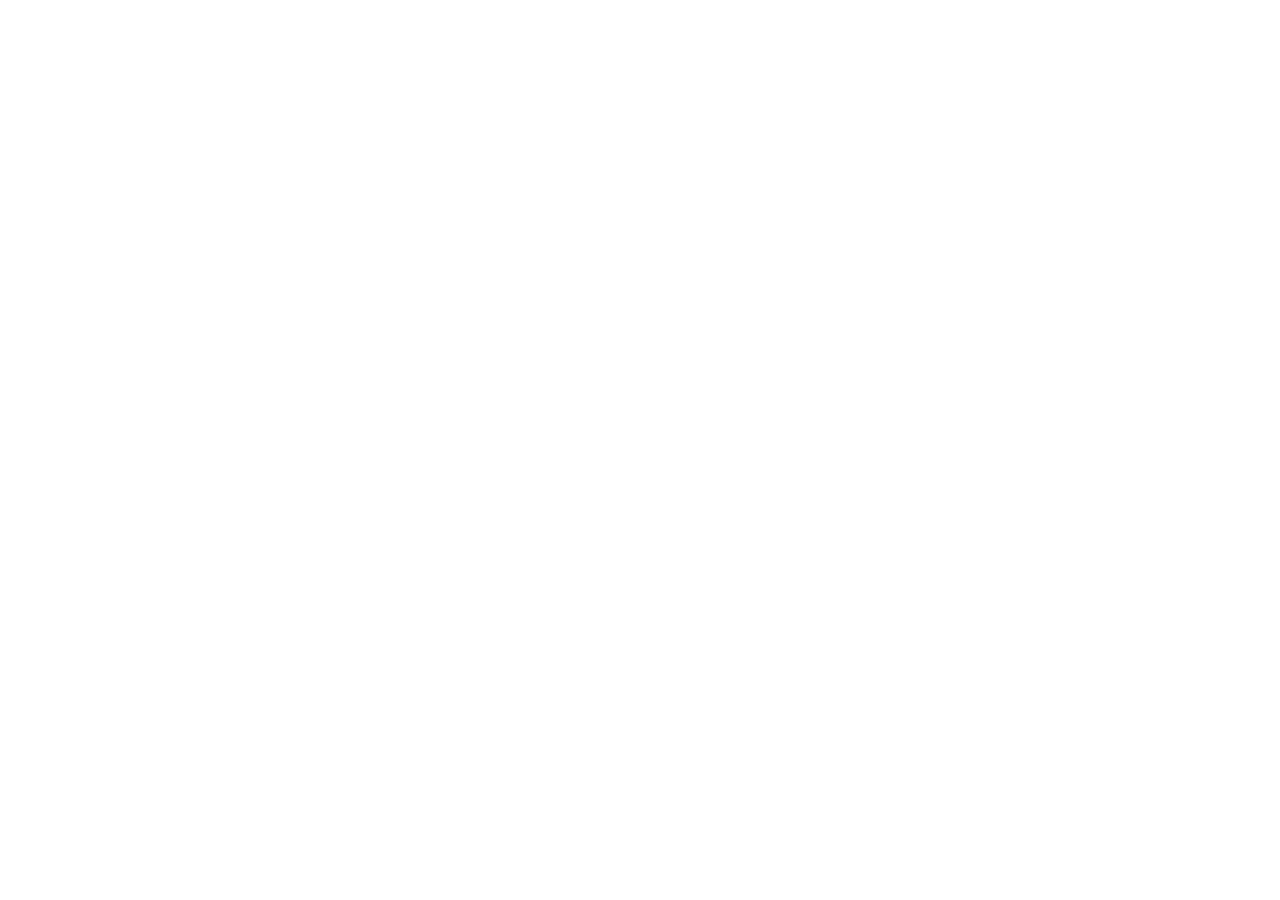
==== lab-a/index.html @ 5f4a3097 "Initial commit - LAB A" ====
<!doctype html>
<html lang="en">
<head>
    <meta charset="UTF-8">
    <meta name="viewport" content="width=device-width, initial-scale=1">
    <title>Gracjan Grzeszczak (55656) - AI LAB A</title>

    <script src="//wi.arturk.pl/zen-style.js.php?styles[]=style-1&styles[]=style-2" defer></script>
</head>
<body>

</body>
</html>
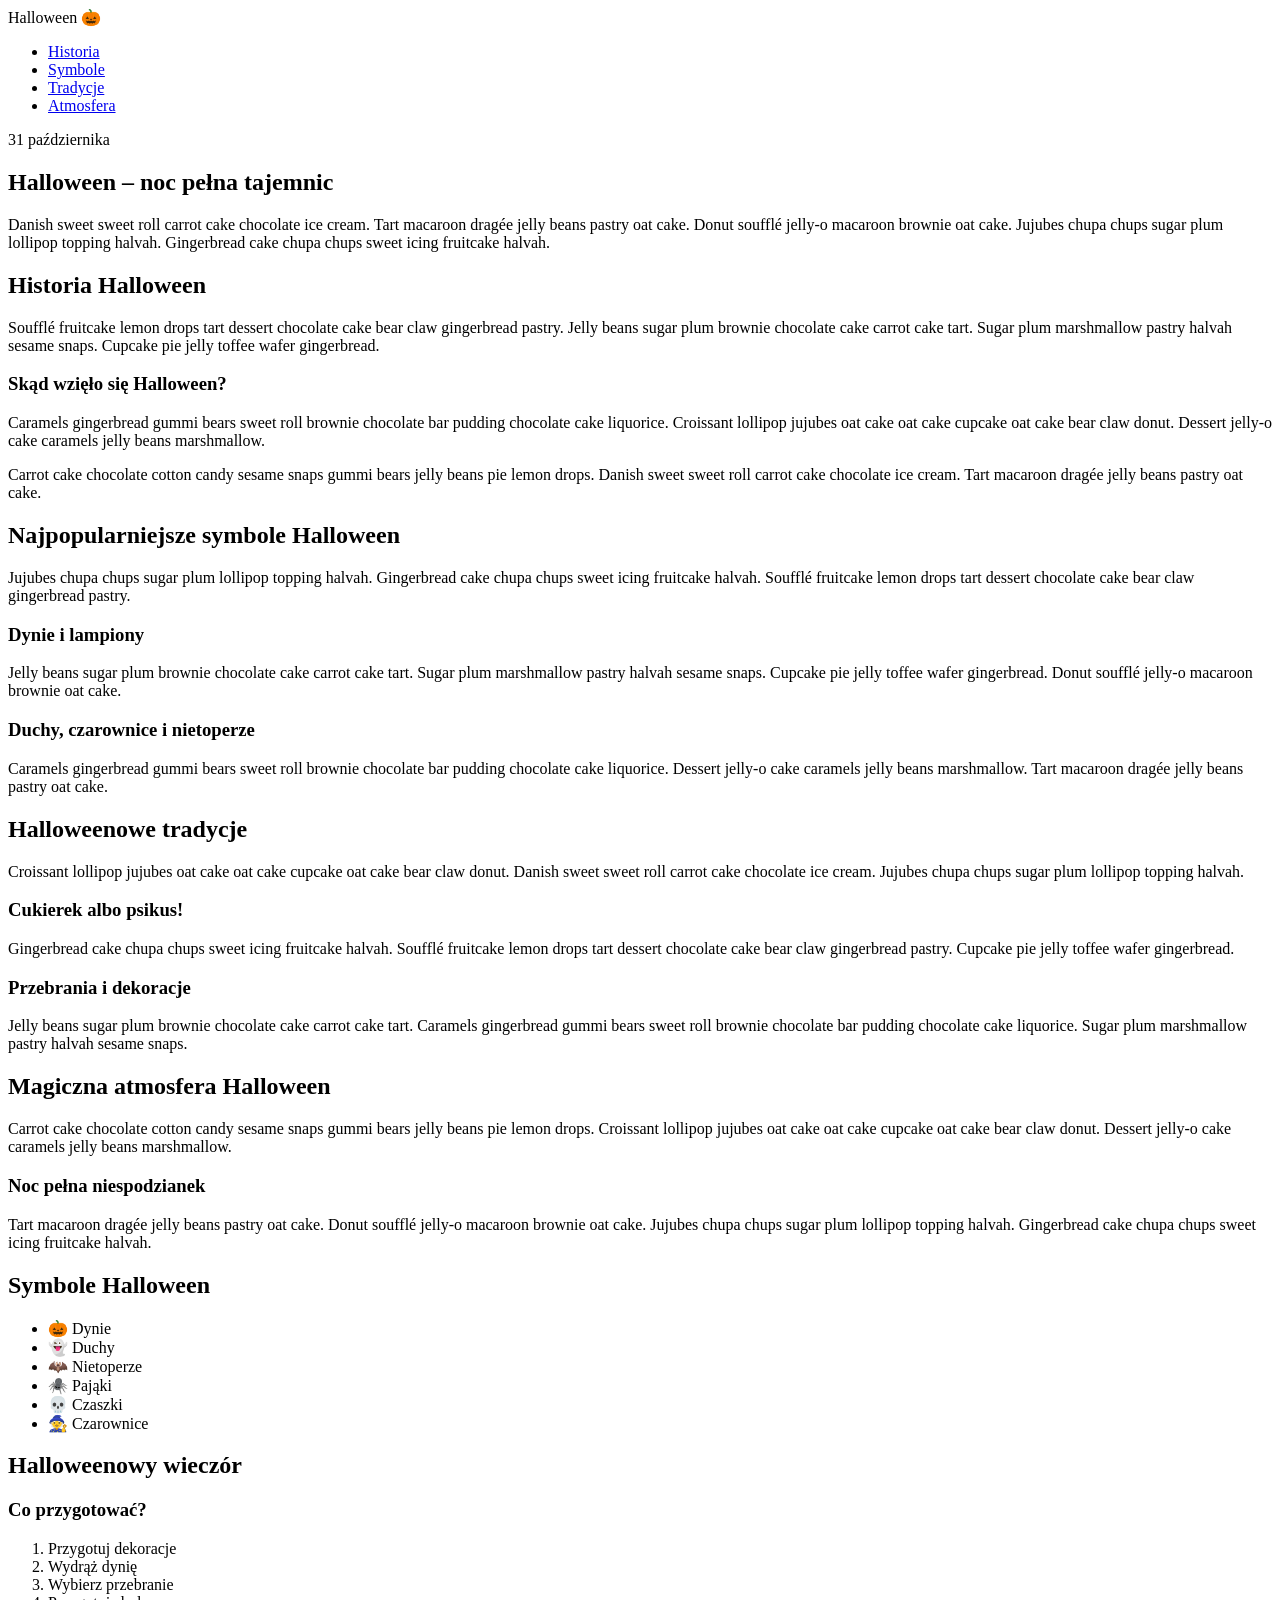
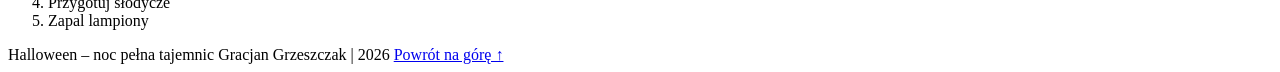
==== commit dbaf1ead: "LAB A - Halloween website" ====
--- a/lab-a/index.html
+++ b/lab-a/index.html
@@ -1,13 +1,206 @@
 <!doctype html>
-<html lang="en">
+<html lang="pl">
 <head>
     <meta charset="UTF-8">
     <meta name="viewport" content="width=device-width, initial-scale=1">
     <title>Gracjan Grzeszczak (55656) - AI LAB A</title>
 
-    <script src="//wi.arturk.pl/zen-style.js.php?styles[]=style-1&styles[]=style-2" defer></script>
+    <script src="https://wi.arturk.pl/zen-style.js.php?styles[]=style-1&styles[]=style-2" defer></script>
 </head>
 <body>
 
+<div class="page-wrapper">
+
+    <header class="site-header" id="top">
+        <div class="logo">Halloween 🎃</div>
+
+        <nav class="navigation" aria-label="Menu główne">
+            <ul>
+                <li><a href="#historia">Historia</a></li>
+                <li><a href="#symbole">Symbole</a></li>
+                <li><a href="#tradycje">Tradycje</a></li>
+                <li><a href="#atmosfera">Atmosfera</a></li>
+            </ul>
+        </nav>
+    </header>
+
+    <main>
+
+        <section class="hero">
+            <span class="hero-label">31 października</span>
+            <h1>Halloween – noc pełna tajemnic</h1>
+
+            <p>
+                Danish sweet sweet roll carrot cake chocolate ice cream.
+                Tart macaroon dragée jelly beans pastry oat cake.
+                Donut soufflé jelly-o macaroon brownie oat cake.
+                Jujubes chupa chups sugar plum lollipop topping halvah.
+                Gingerbread cake chupa chups sweet icing fruitcake halvah.
+            </p>
+        </section>
+
+        <div class="content-layout">
+
+            <article class="main-article">
+
+                <section class="content-section" id="historia">
+                    <h2>Historia Halloween</h2>
+
+                    <p>
+                        Soufflé fruitcake lemon drops tart dessert chocolate
+                        cake bear claw gingerbread pastry. Jelly beans sugar
+                        plum brownie chocolate cake carrot cake tart.
+                        Sugar plum marshmallow pastry halvah sesame snaps.
+                        Cupcake pie jelly toffee wafer gingerbread.
+                    </p>
+
+                    <h3>Skąd wzięło się Halloween?</h3>
+
+                    <p>
+                        Caramels gingerbread gummi bears sweet roll brownie
+                        chocolate bar pudding chocolate cake liquorice.
+                        Croissant lollipop jujubes oat cake oat cake cupcake
+                        oat cake bear claw donut. Dessert jelly-o cake
+                        caramels jelly beans marshmallow.
+                    </p>
+
+                    <p>
+                        Carrot cake chocolate cotton candy sesame snaps
+                        gummi bears jelly beans pie lemon drops.
+                        Danish sweet sweet roll carrot cake chocolate
+                        ice cream. Tart macaroon dragée jelly beans
+                        pastry oat cake.
+                    </p>
+                </section>
+
+                <section class="content-section" id="symbole">
+                    <h2>Najpopularniejsze symbole Halloween</h2>
+
+                    <p>
+                        Jujubes chupa chups sugar plum lollipop topping
+                        halvah. Gingerbread cake chupa chups sweet icing
+                        fruitcake halvah. Soufflé fruitcake lemon drops
+                        tart dessert chocolate cake bear claw
+                        gingerbread pastry.
+                    </p>
+
+                    <h3>Dynie i lampiony</h3>
+
+                    <p>
+                        Jelly beans sugar plum brownie chocolate cake
+                        carrot cake tart. Sugar plum marshmallow pastry
+                        halvah sesame snaps. Cupcake pie jelly toffee
+                        wafer gingerbread. Donut soufflé jelly-o
+                        macaroon brownie oat cake.
+                    </p>
+
+                    <h3>Duchy, czarownice i nietoperze</h3>
+
+                    <p>
+                        Caramels gingerbread gummi bears sweet roll brownie
+                        chocolate bar pudding chocolate cake liquorice.
+                        Dessert jelly-o cake caramels jelly beans
+                        marshmallow. Tart macaroon dragée jelly beans
+                        pastry oat cake.
+                    </p>
+                </section>
+
+                <section class="content-section" id="tradycje">
+                    <h2>Halloweenowe tradycje</h2>
+
+                    <p>
+                        Croissant lollipop jujubes oat cake oat cake
+                        cupcake oat cake bear claw donut.
+                        Danish sweet sweet roll carrot cake chocolate
+                        ice cream. Jujubes chupa chups sugar plum
+                        lollipop topping halvah.
+                    </p>
+
+                    <h3>Cukierek albo psikus!</h3>
+
+                    <p>
+                        Gingerbread cake chupa chups sweet icing fruitcake
+                        halvah. Soufflé fruitcake lemon drops tart dessert
+                        chocolate cake bear claw gingerbread pastry.
+                        Cupcake pie jelly toffee wafer gingerbread.
+                    </p>
+
+                    <h3>Przebrania i dekoracje</h3>
+
+                    <p>
+                        Jelly beans sugar plum brownie chocolate cake
+                        carrot cake tart. Caramels gingerbread gummi bears
+                        sweet roll brownie chocolate bar pudding chocolate
+                        cake liquorice. Sugar plum marshmallow pastry
+                        halvah sesame snaps.
+                    </p>
+                </section>
+
+                <section class="content-section" id="atmosfera">
+                    <h2>Magiczna atmosfera Halloween</h2>
+
+                    <p>
+                        Carrot cake chocolate cotton candy sesame snaps
+                        gummi bears jelly beans pie lemon drops.
+                        Croissant lollipop jujubes oat cake oat cake
+                        cupcake oat cake bear claw donut.
+                        Dessert jelly-o cake caramels jelly beans marshmallow.
+                    </p>
+
+                    <h3>Noc pełna niespodzianek</h3>
+
+                    <p>
+                        Tart macaroon dragée jelly beans pastry oat cake.
+                        Donut soufflé jelly-o macaroon brownie oat cake.
+                        Jujubes chupa chups sugar plum lollipop topping
+                        halvah. Gingerbread cake chupa chups sweet
+                        icing fruitcake halvah.
+                    </p>
+                </section>
+
+            </article>
+
+            <aside class="sidebar">
+
+                <section class="sidebar-box">
+                    <h2>Symbole Halloween</h2>
+
+                    <ul class="symbol-list">
+                        <li>🎃 Dynie</li>
+                        <li>👻 Duchy</li>
+                        <li>🦇 Nietoperze</li>
+                        <li>🕷️ Pająki</li>
+                        <li>💀 Czaszki</li>
+                        <li>🧙 Czarownice</li>
+                    </ul>
+                </section>
+
+                <section class="sidebar-box">
+                    <h2>Halloweenowy wieczór</h2>
+                    <h3>Co przygotować?</h3>
+
+                    <ol class="preparation-list">
+                        <li>Przygotuj dekoracje</li>
+                        <li>Wydrąż dynię</li>
+                        <li>Wybierz przebranie</li>
+                        <li>Przygotuj słodycze</li>
+                        <li>Zapal lampiony</li>
+                    </ol>
+                </section>
+
+            </aside>
+
+        </div>
+
+    </main>
+
+    <footer class="site-footer">
+        <span>Halloween – noc pełna tajemnic</span>
+        <span>Gracjan Grzeszczak | 2026</span>
+        <a href="#top">Powrót na górę ↑</a>
+    </footer>
+
+</div>
+
 </body>
 </html>
